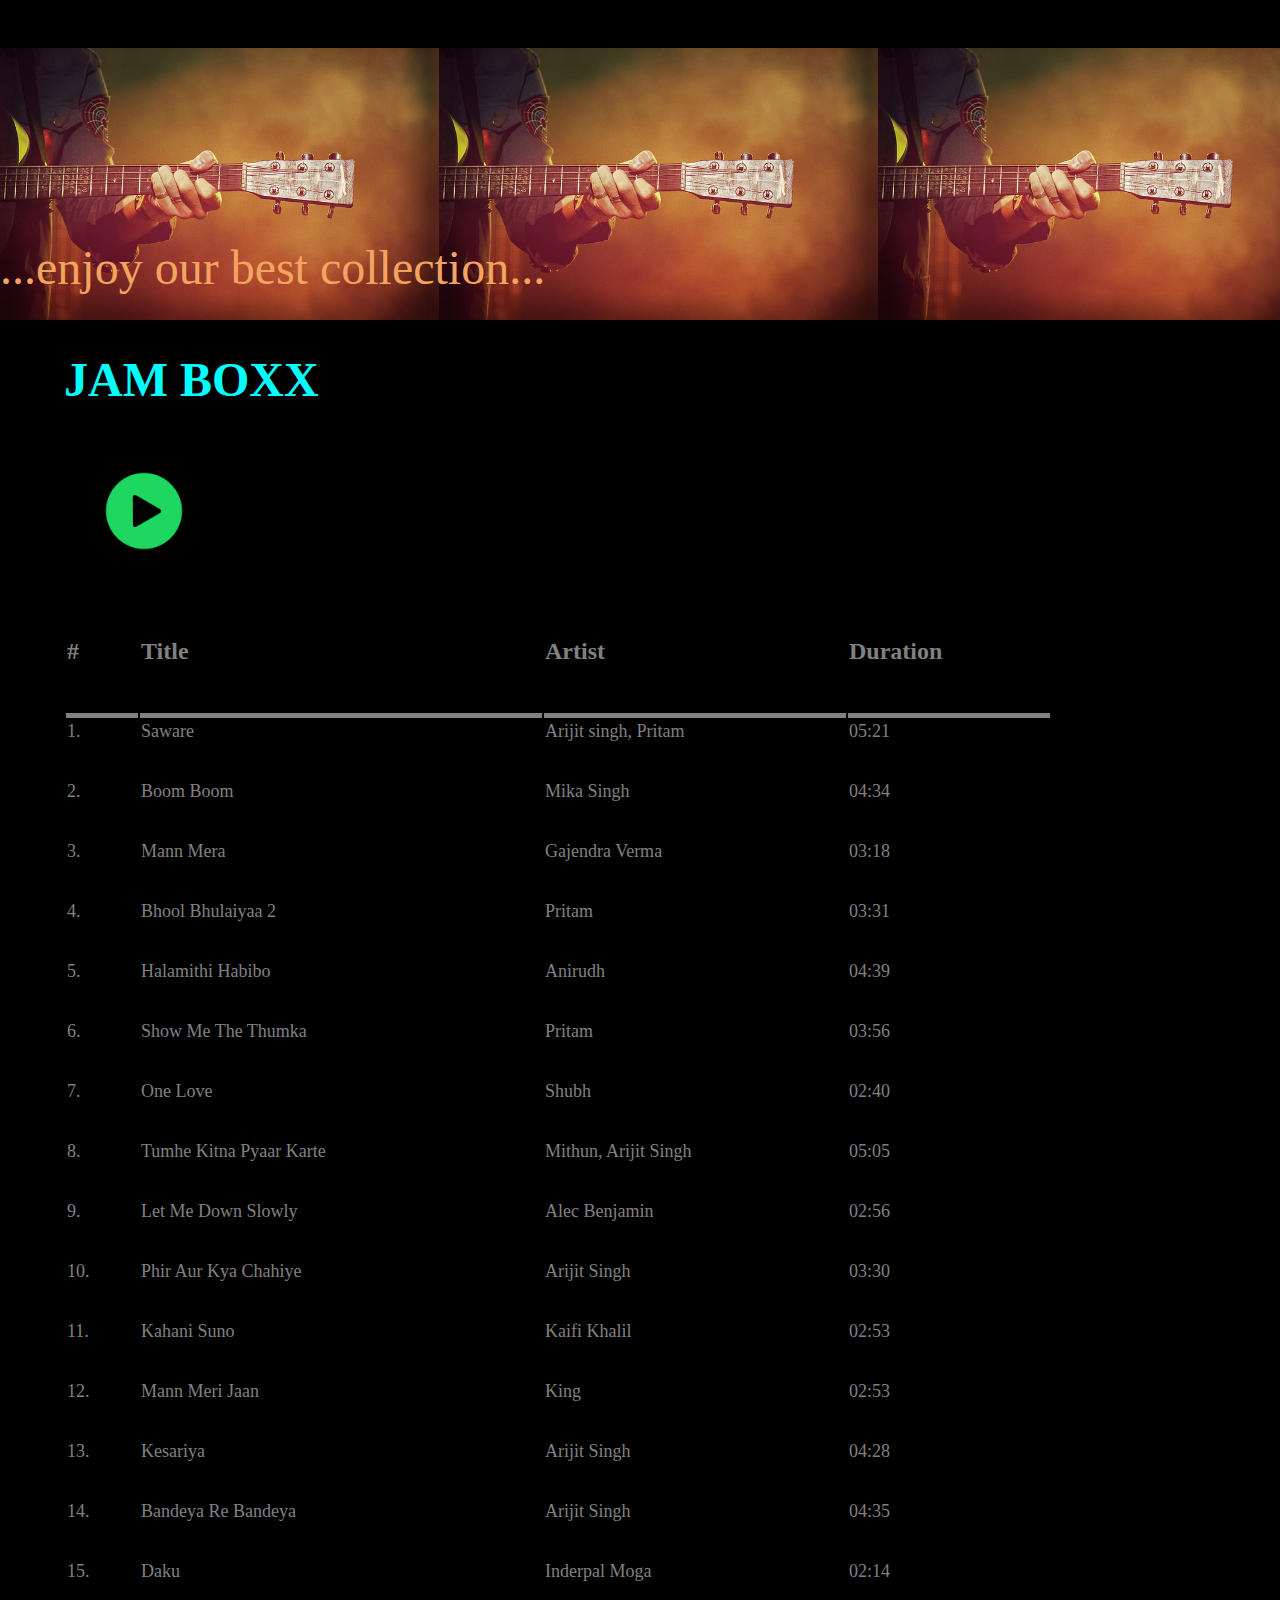
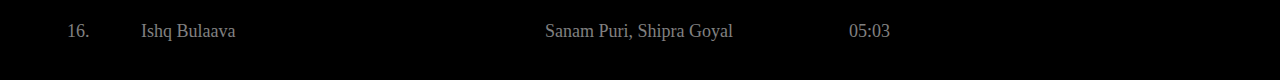
==== index.html @ ca9385ba "Tracks updated..." ====
<!DOCTYPE html>
<html lang="en">
  <head>
    <meta charset="UTF-8" />
    <meta http-equiv="X-UA-Compatible" content="IE=edge" />
    <meta name="viewport" content="width=device-width, initial-scale=1.0" />
    <title>Jam Boxx</title>
    <link rel="stylesheet" href="jb.css" />
    <link
      rel="shortcut icon"
      href="images/jamboxx-logo3.ico"
      type="image/x-icon"
    />
  </head>

  <body>
    <div class="banner">
      <div class="left_banner">
        <div class="heading">
          <p style="color: sandybrown; font-size: xxx-large; padding-top: 4em">
            ...enjoy our best collection...
          </p>
        </div>
      </div>
    </div>
    <div class="main-section">
      <div>
        <h1 style="color: aqua; margin-left: auto; font-size: xxx-large">
          JAM BOXX
        </h1>
      </div>
      <div class="control" onclick="playaudio()" id="play-pause">
        <img class="button-controls" src="images/pause-button.png" alt="" />
      </div>
      <audio id="song"></audio>

      <table>
        <thead>
          <th class="song-num">#</th>
          <th class="song-name">Title</th>
          <th class="song-artist">Artist</th>
          <th class="song-duration">Duration</th>
        </thead>

        <tr id="song1" onclick="playall(1)">
          <td>1.</td>
          <td>Saware</td>
          <td>Arijit singh, Pritam</td>
          <td>05:21</td>
        </tr>
        <tr id="song2" onclick="playall(2)">
          <td>2.</td>
          <td>Boom Boom</td>
          <td>Mika Singh</td>
          <td>04:34</td>
        </tr>
        <tr id="song3" onclick="playall(3)">
          <td>3.</td>
          <td>Mann Mera</td>
          <td>Gajendra Verma</td>
          <td>03:18</td>
        </tr>
        <tr id="song4" onclick="playall(4)">
          <td>4.</td>
          <td>Bhool Bhulaiyaa 2</td>
          <td>Pritam</td>
          <td>03:31</td>
        </tr>
        <tr id="song5" onclick="playall(5)">
          <td>5.</td>
          <td>Halamithi Habibo</td>
          <td>Anirudh</td>
          <td>04:39</td>
        </tr>
        <tr id="song6" onclick="playall(6)">
          <td>6.</td>
          <td>Show Me The Thumka</td>
          <td>Pritam</td>
          <td>03:56</td>
        </tr>
        <tr id="song7" onclick="playall(7)">
          <td>7.</td>
          <td>One Love</td>
          <td>Shubh</td>
          <td>02:40</td>
        </tr>
        <tr id="song8" onclick="playall(8)">
          <td>8.</td>
          <td>Tumhe Kitna Pyaar Karte</td>
          <td>Mithun, Arijit Singh</td>
          <td>05:05</td>
        </tr>
        <tr id="song9" onclick="playall(9)">
          <td>9.</td>
          <td>Let Me Down Slowly</td>
          <td>Alec Benjamin</td>
          <td>02:56</td>
        </tr>
        <tr id="song10" onclick="playall(10)">
          <td>10.</td>
          <td>Phir Aur Kya Chahiye</td>
          <td>Arijit Singh</td>
          <td>03:30</td>
        </tr>
        <tr id="song11" onclick="playall(11)">
          <td>11.</td>
          <td>Kahani Suno</td>
          <td>Kaifi Khalil</td>
          <td>02:53</td>
        </tr>
        <tr id="song12" onclick="playall(12)">
          <td>12.</td>
          <td>Mann Meri Jaan</td>
          <td>King</td>
          <td>02:53</td>
        </tr>
        <tr id="song13" onclick="playall(13)">
          <td>13.</td>
          <td>Kesariya</td>
          <td>Arijit Singh</td>
          <td>04:28</td>
        </tr>
        <tr id="song14" onclick="playall(14)">
          <td>14.</td>
          <td>Bandeya Re Bandeya</td>
          <td>Arijit Singh</td>
          <td>04:35</td>
        </tr>
        <tr id="song15" onclick="playall(15)">
          <td>15.</td>
          <td>Daku</td>
          <td>Inderpal Moga</td>
          <td>02:14</td>
        </tr>
        <tr id="song16" onclick="playall(16)">
          <td>16.</td>
          <td>Ishq Bulaava</td>
          <td>Sanam Puri, Shipra Goyal</td>
          <td>05:03</td>
        </tr>
      </table>
    </div>
    <script src="jb.js"></script>
  </body>
</html>
---- jb.css ----
body {
  background-color: black;
  color: gray;
  font-family: cursive;
  margin: unset;
}

.banner {
  background-image: url("images/background\ img.png");
  /* background-repeat: no-repeat; */

  background-size: contain;
  height: 17em;
}

.main-section {
  width: 90%;
  margin: auto;
}

thead {
  font-size: x-large;
}

td {
  font-size: large;
  padding-bottom: 2em;
}

th {
  text-align: left;
  padding-bottom: 2em;
}

tr:hover {
  color: rgb(241, 16, 16);
}

.song-num {
  width: 70px;
  border-bottom: 5px solid grey;
}

.song-name {
  width: 400px;
  border-bottom: 5px solid grey;
}

.song-artist {
  width: 300px;
  border-bottom: 5px solid grey;
}

.song-duration {
  width: 200px;
  border-bottom: 5px solid grey;
}

.control img {
  width: 10em;
  margin-bottom: 5em;
  margin-top: 2em;
}

/*.highlight{
    color:rgb(241, 16, 16) ;
}*/
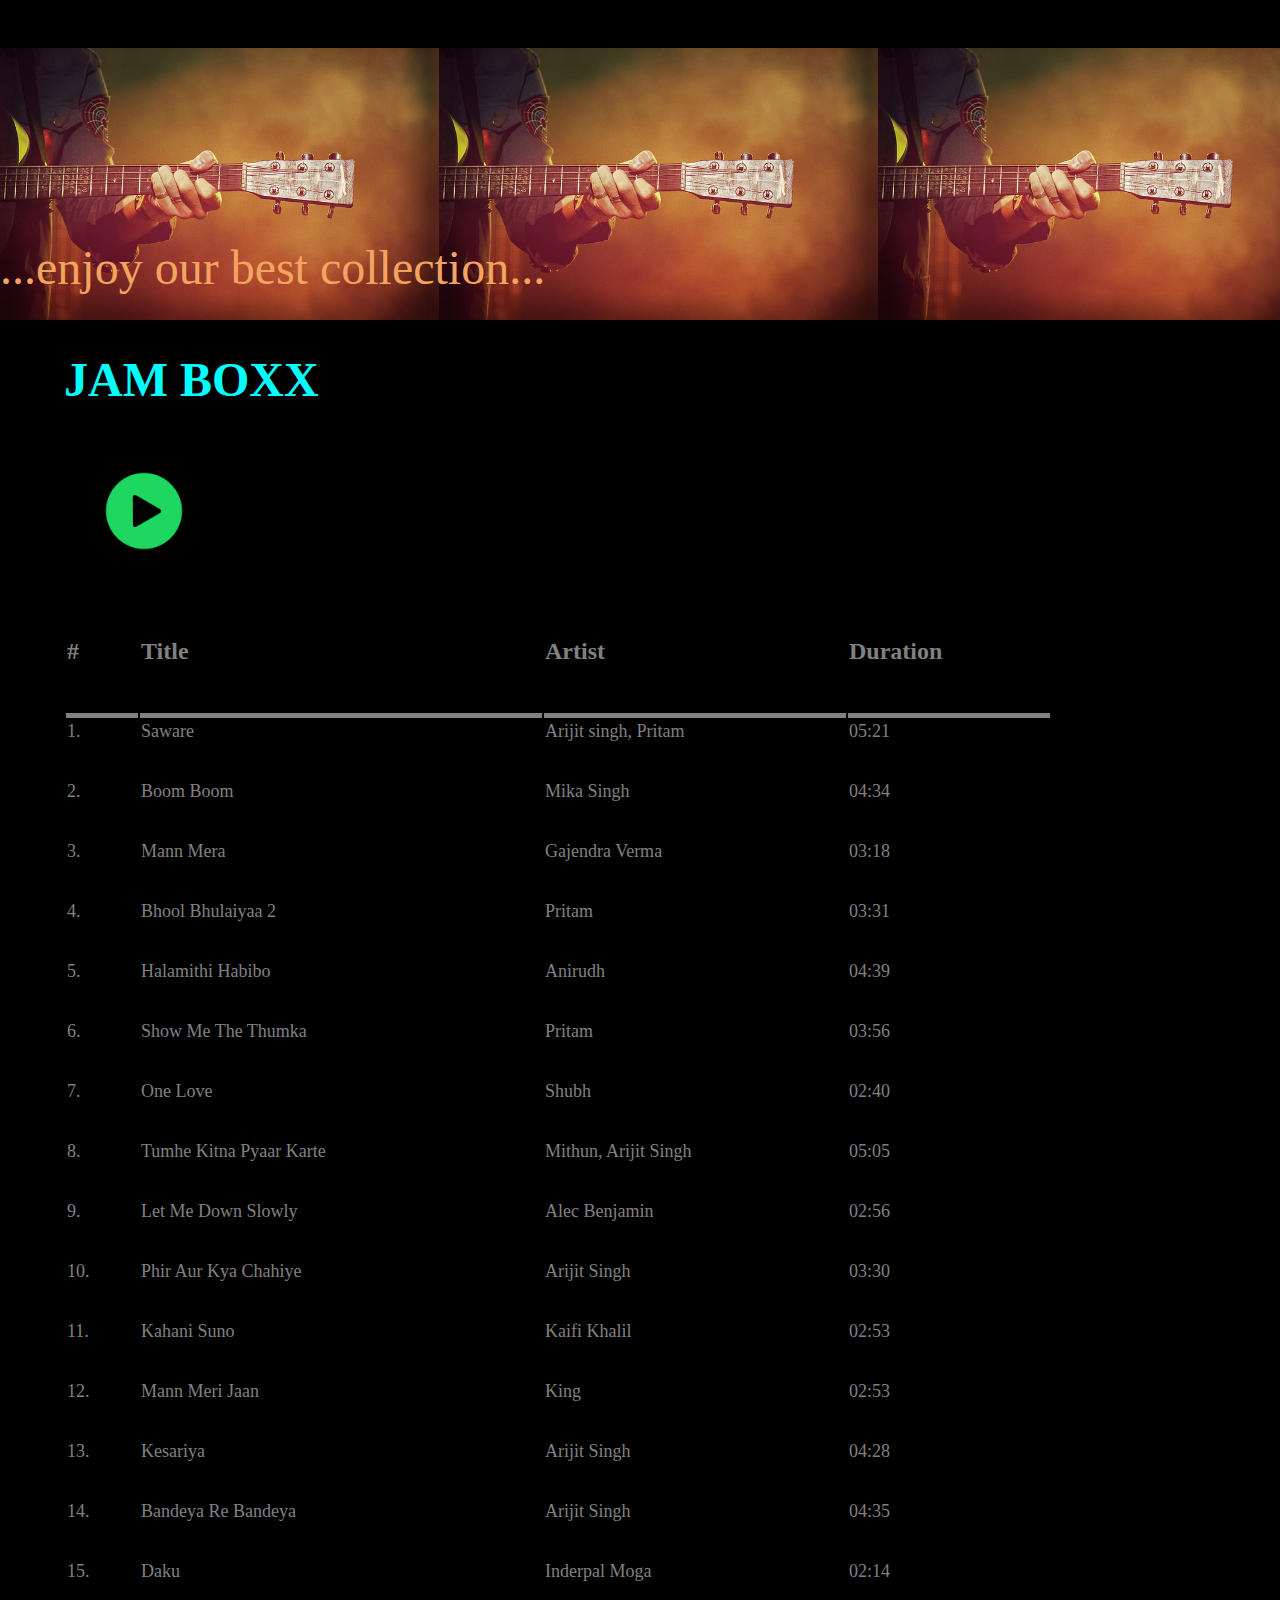
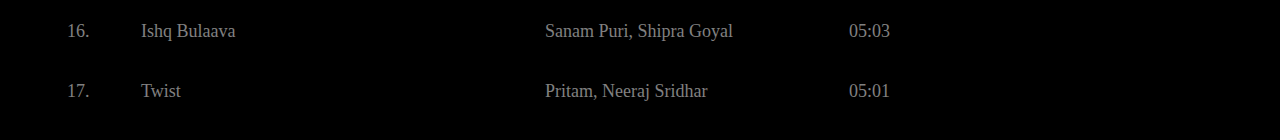
==== commit c698f392: "tracks updated" ====
--- a/index.html
+++ b/index.html
@@ -138,6 +138,12 @@
           <td>Sanam Puri, Shipra Goyal</td>
           <td>05:03</td>
         </tr>
+        <tr id="song17" onclick="playall(17)">
+          <td>17.</td>
+          <td>Twist</td>
+          <td>Pritam, Neeraj Sridhar</td>
+          <td>05:01</td>
+        </tr>
       </table>
     </div>
     <script src="jb.js"></script>
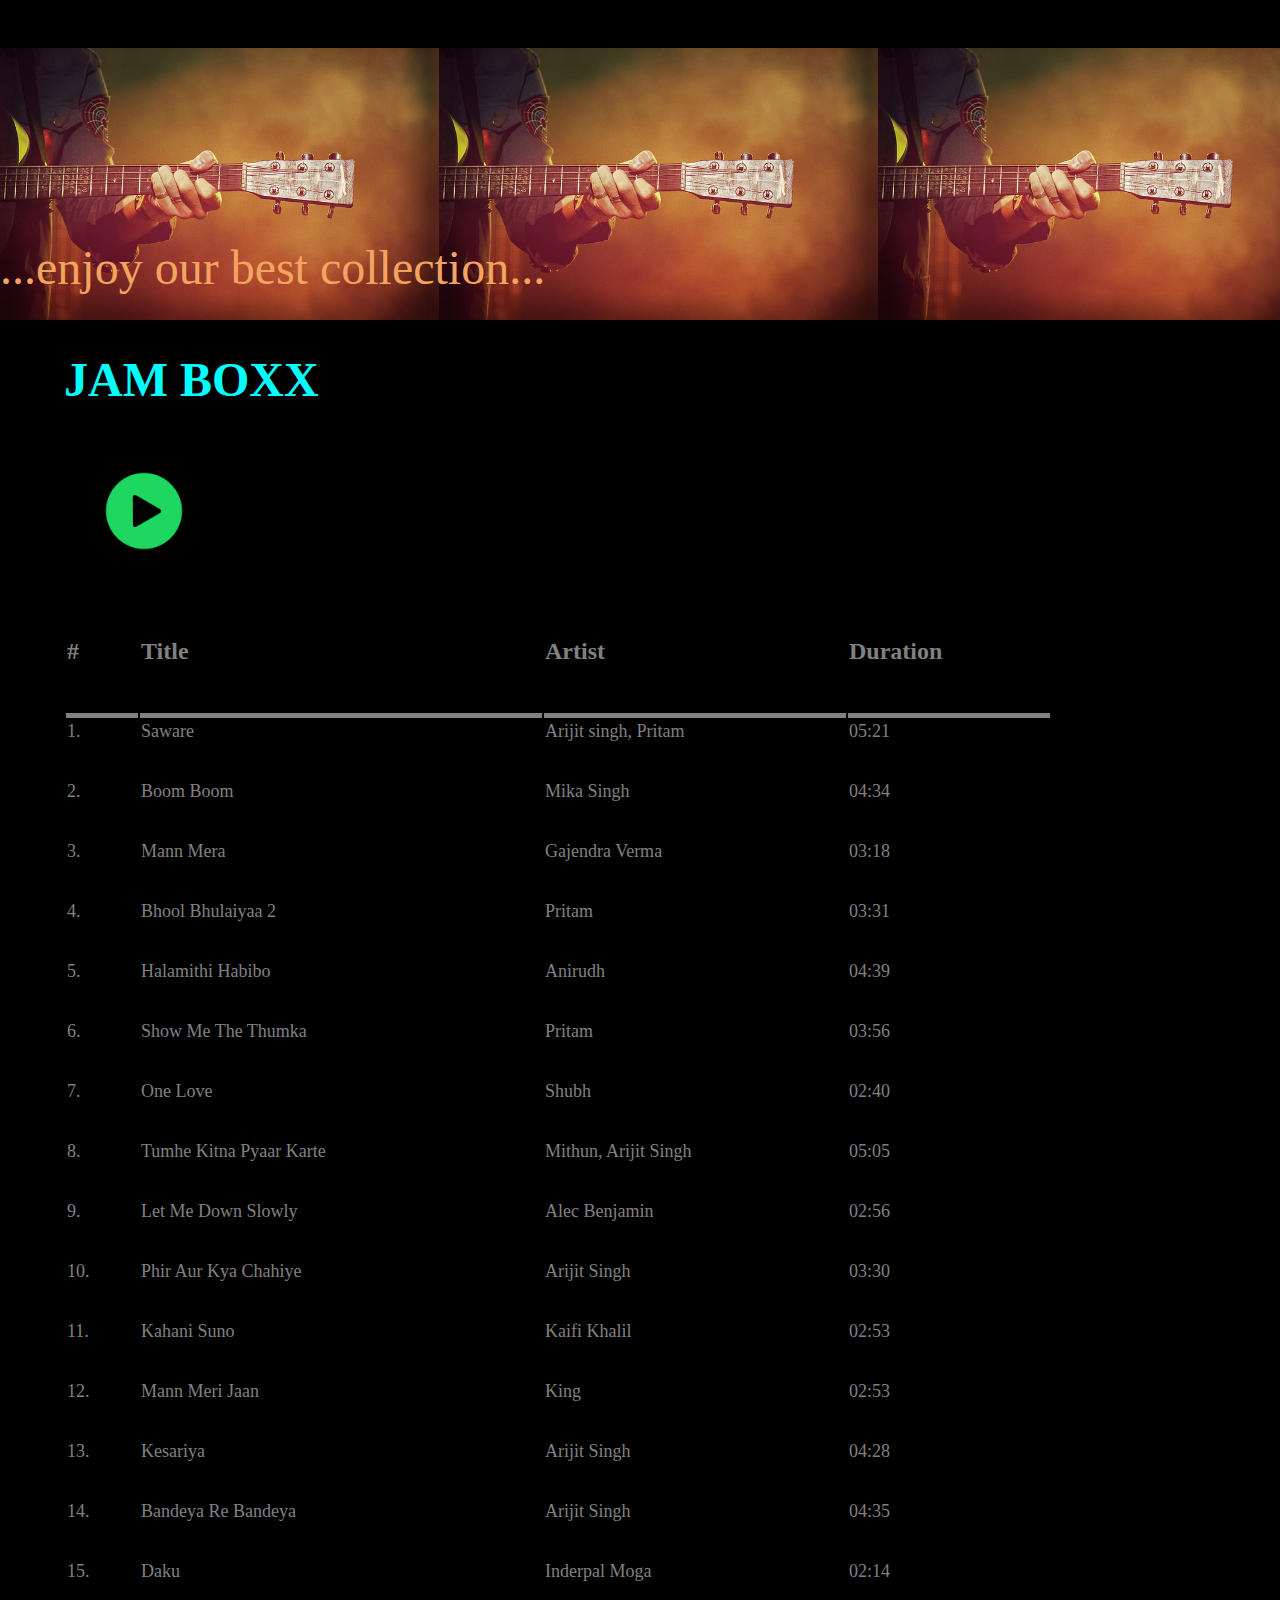
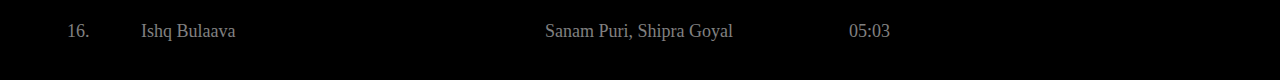
==== commit 930b8d14: "tracks updated" ====
--- a/index.html
+++ b/index.html
@@ -138,12 +138,12 @@
           <td>Sanam Puri, Shipra Goyal</td>
           <td>05:03</td>
         </tr>
-        <tr id="song17" onclick="playall(17)">
+        <!-- <tr id="song17" onclick="playall(17)">
           <td>17.</td>
           <td>Twist</td>
           <td>Pritam, Neeraj Sridhar</td>
           <td>05:01</td>
-        </tr>
+        </tr> -->
       </table>
     </div>
     <script src="jb.js"></script>
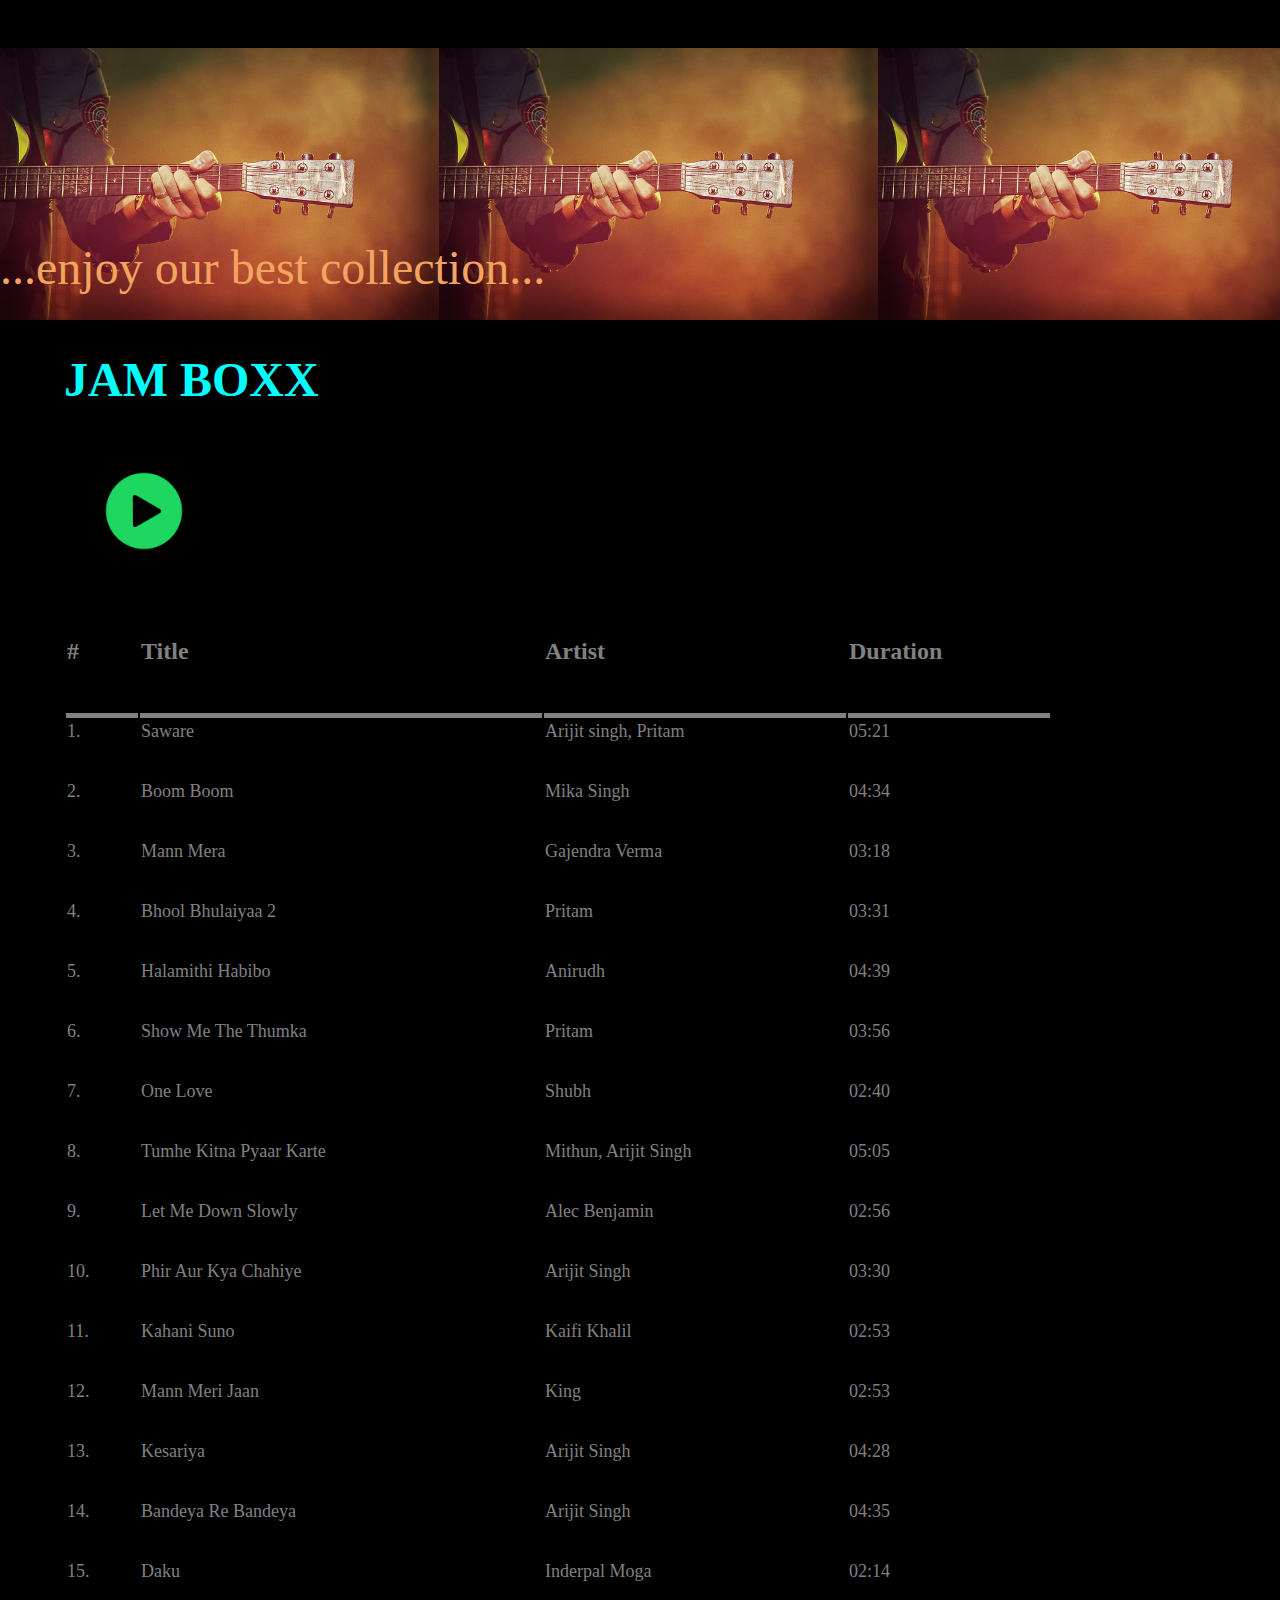
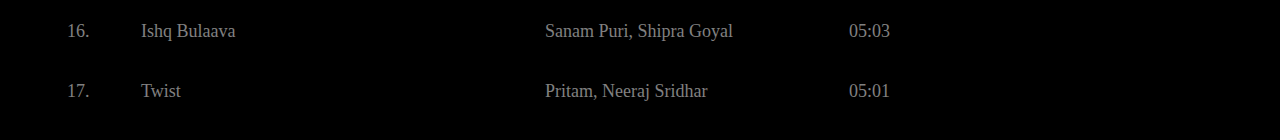
==== commit 0d8e047b: "updated" ====
--- a/index.html
+++ b/index.html
@@ -138,12 +138,12 @@
           <td>Sanam Puri, Shipra Goyal</td>
           <td>05:03</td>
         </tr>
-        <!-- <tr id="song17" onclick="playall(17)">
+        <tr id="song17" onclick="playall(17)">
           <td>17.</td>
           <td>Twist</td>
           <td>Pritam, Neeraj Sridhar</td>
           <td>05:01</td>
-        </tr> -->
+        </tr>
       </table>
     </div>
     <script src="jb.js"></script>
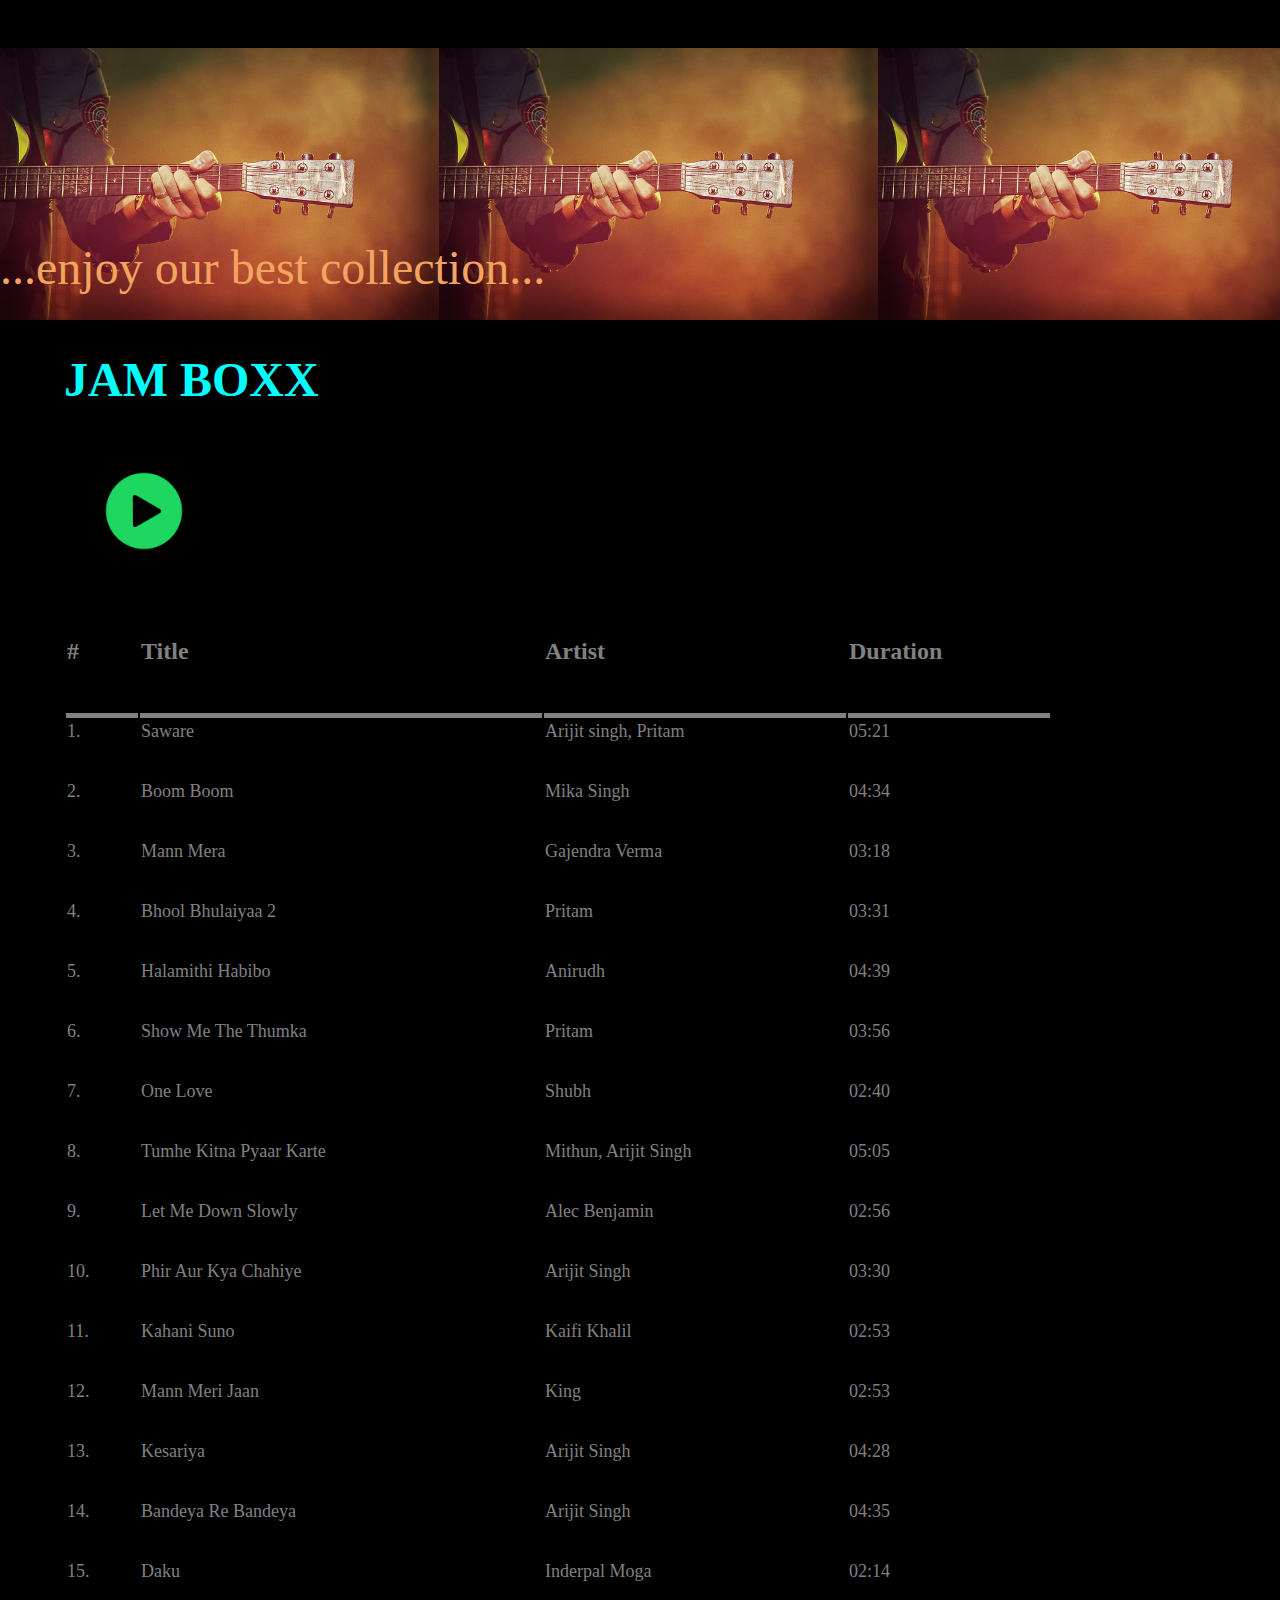
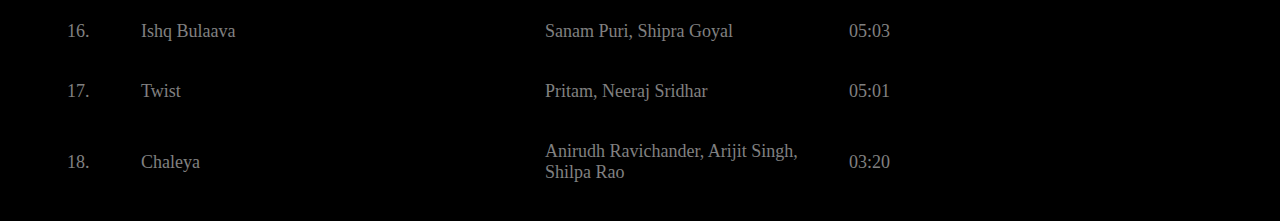
==== commit 9574e2a8: "updated new tracks" ====
--- a/index.html
+++ b/index.html
@@ -144,6 +144,12 @@
           <td>Pritam, Neeraj Sridhar</td>
           <td>05:01</td>
         </tr>
+        <tr id="song18" onclick="playall(18)">
+          <td>18.</td>
+          <td>Chaleya</td>
+          <td>Anirudh Ravichander, Arijit Singh, Shilpa Rao</td>
+          <td>03:20</td>
+        </tr>
       </table>
     </div>
     <script src="jb.js"></script>
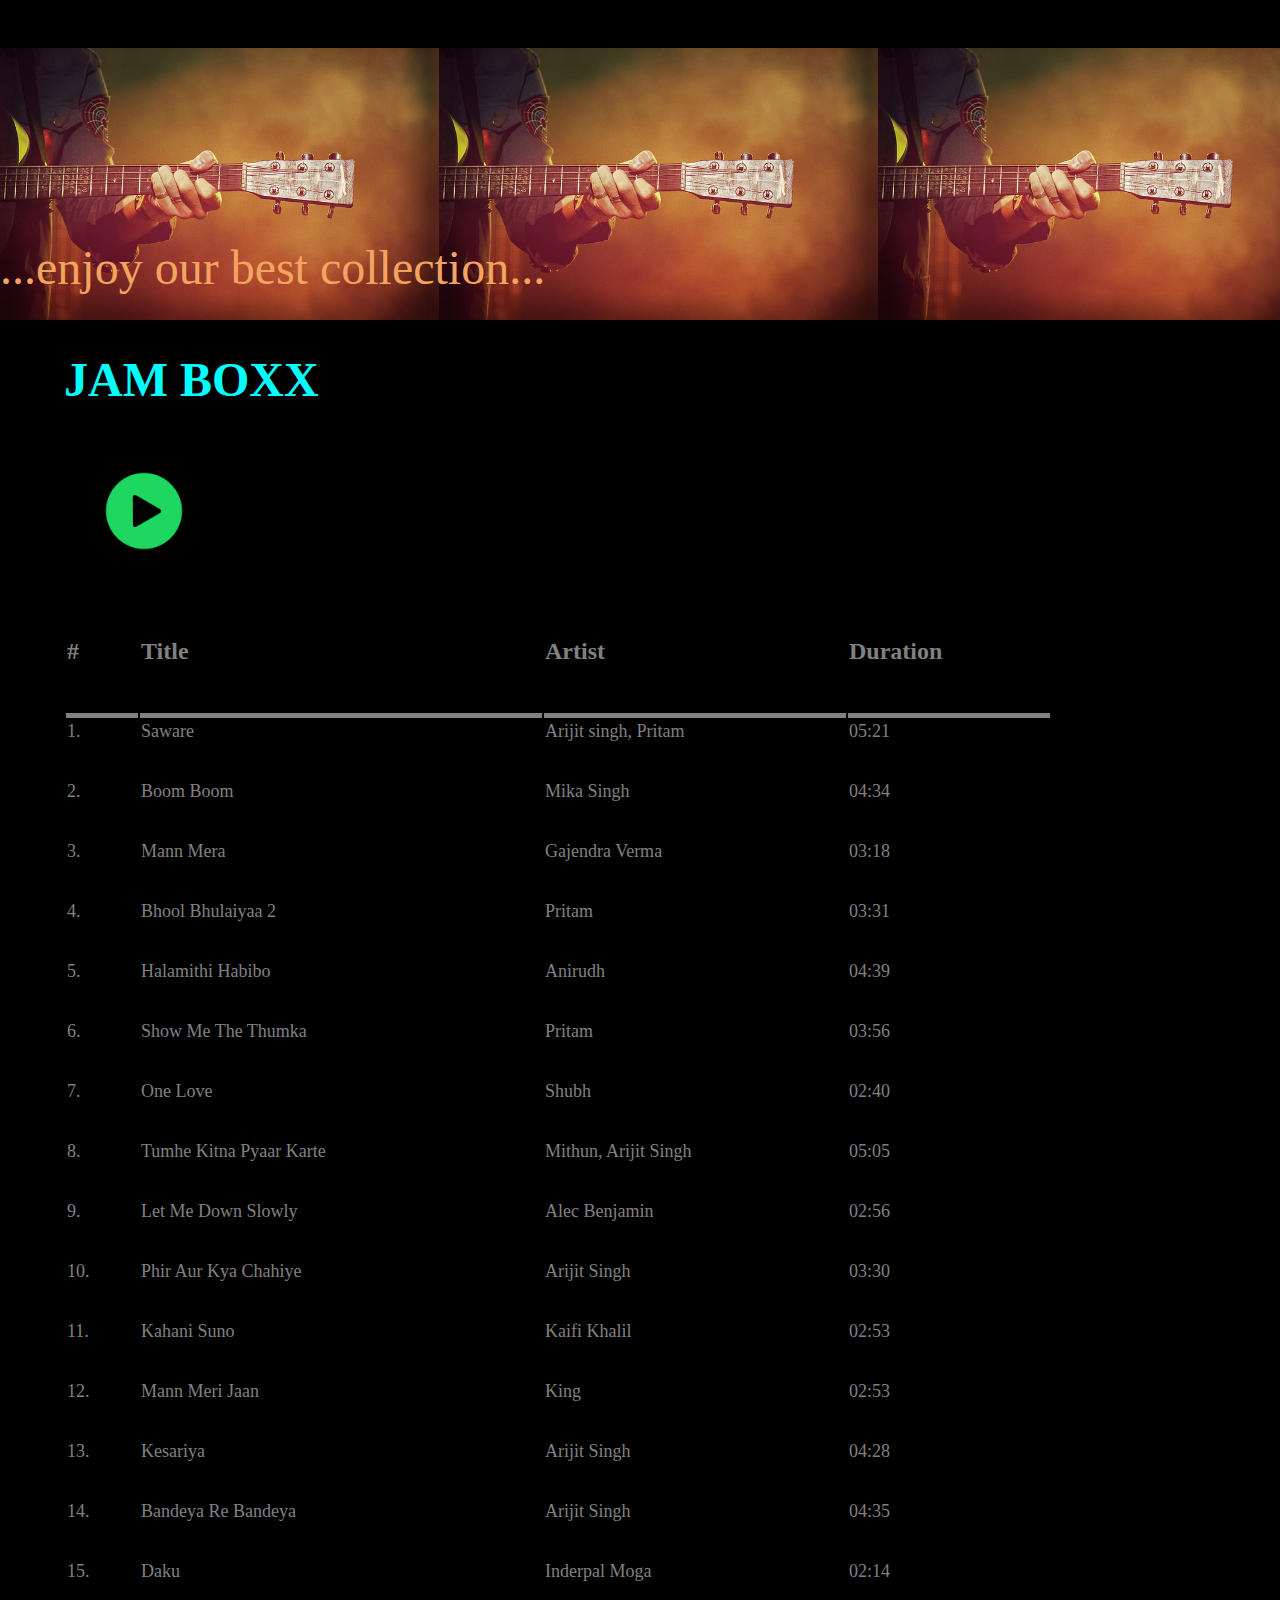
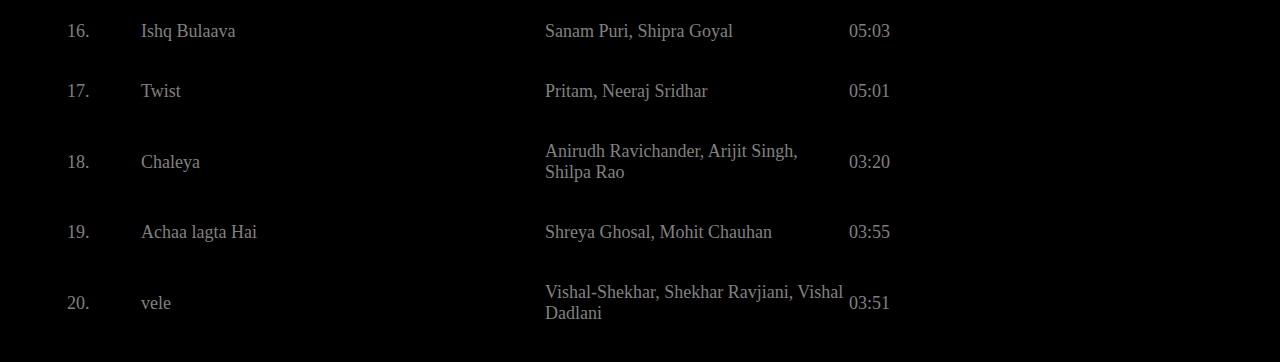
==== commit 2c5cb6c9: "20 tracks updated..." ====
--- a/index.html
+++ b/index.html
@@ -150,6 +150,18 @@
           <td>Anirudh Ravichander, Arijit Singh, Shilpa Rao</td>
           <td>03:20</td>
         </tr>
+        <tr id="song19" onclick="playall(19)">
+          <td>19.</td>
+          <td>Achaa lagta Hai</td>
+          <td>Shreya Ghosal, Mohit Chauhan</td>
+          <td>03:55</td>
+        </tr>
+        <tr id="song20" onclick="playall(20)">
+          <td>20.</td>
+          <td>vele</td>
+          <td>Vishal-Shekhar, Shekhar Ravjiani, Vishal Dadlani</td>
+          <td>03:51</td>
+        </tr>
       </table>
     </div>
     <script src="jb.js"></script>
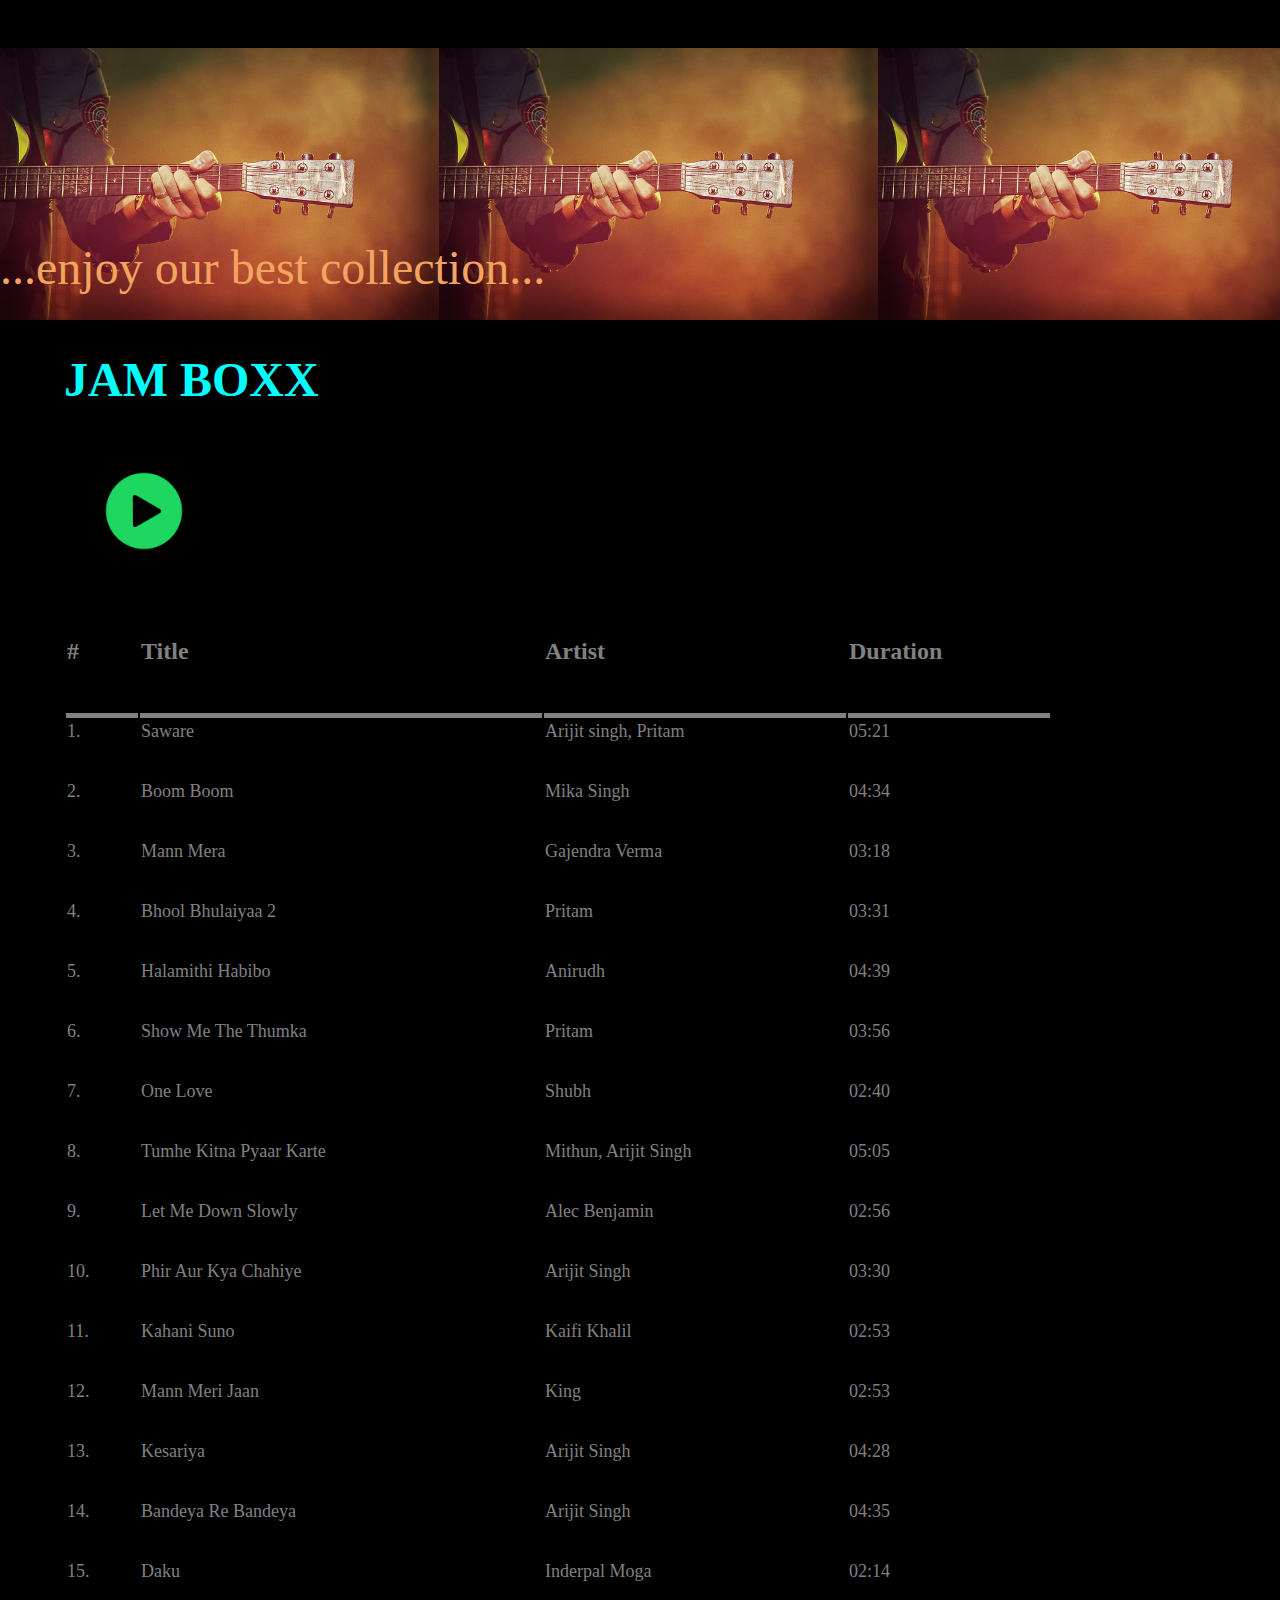
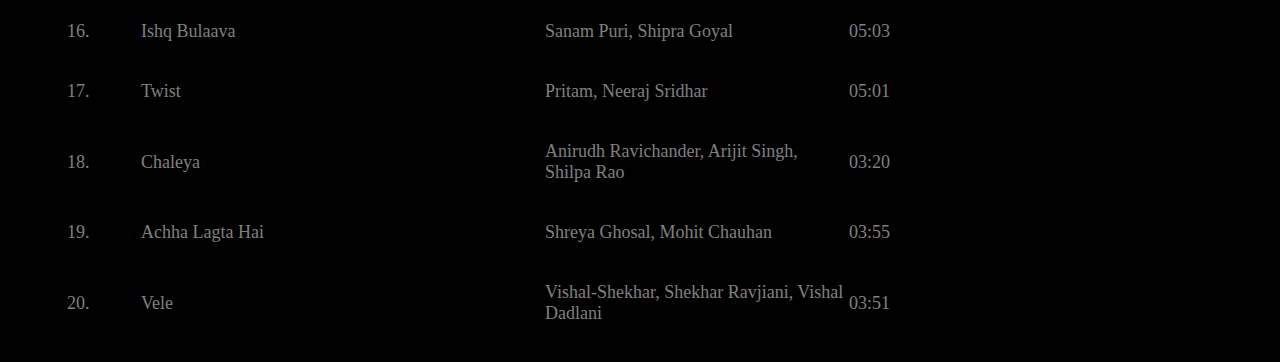
==== commit eec8ab3a: "updated all..." ====
--- a/index.html
+++ b/index.html
@@ -152,13 +152,13 @@
         </tr>
         <tr id="song19" onclick="playall(19)">
           <td>19.</td>
-          <td>Achaa lagta Hai</td>
+          <td>Achha Lagta Hai</td>
           <td>Shreya Ghosal, Mohit Chauhan</td>
           <td>03:55</td>
         </tr>
         <tr id="song20" onclick="playall(20)">
           <td>20.</td>
-          <td>vele</td>
+          <td>Vele</td>
           <td>Vishal-Shekhar, Shekhar Ravjiani, Vishal Dadlani</td>
           <td>03:51</td>
         </tr>
